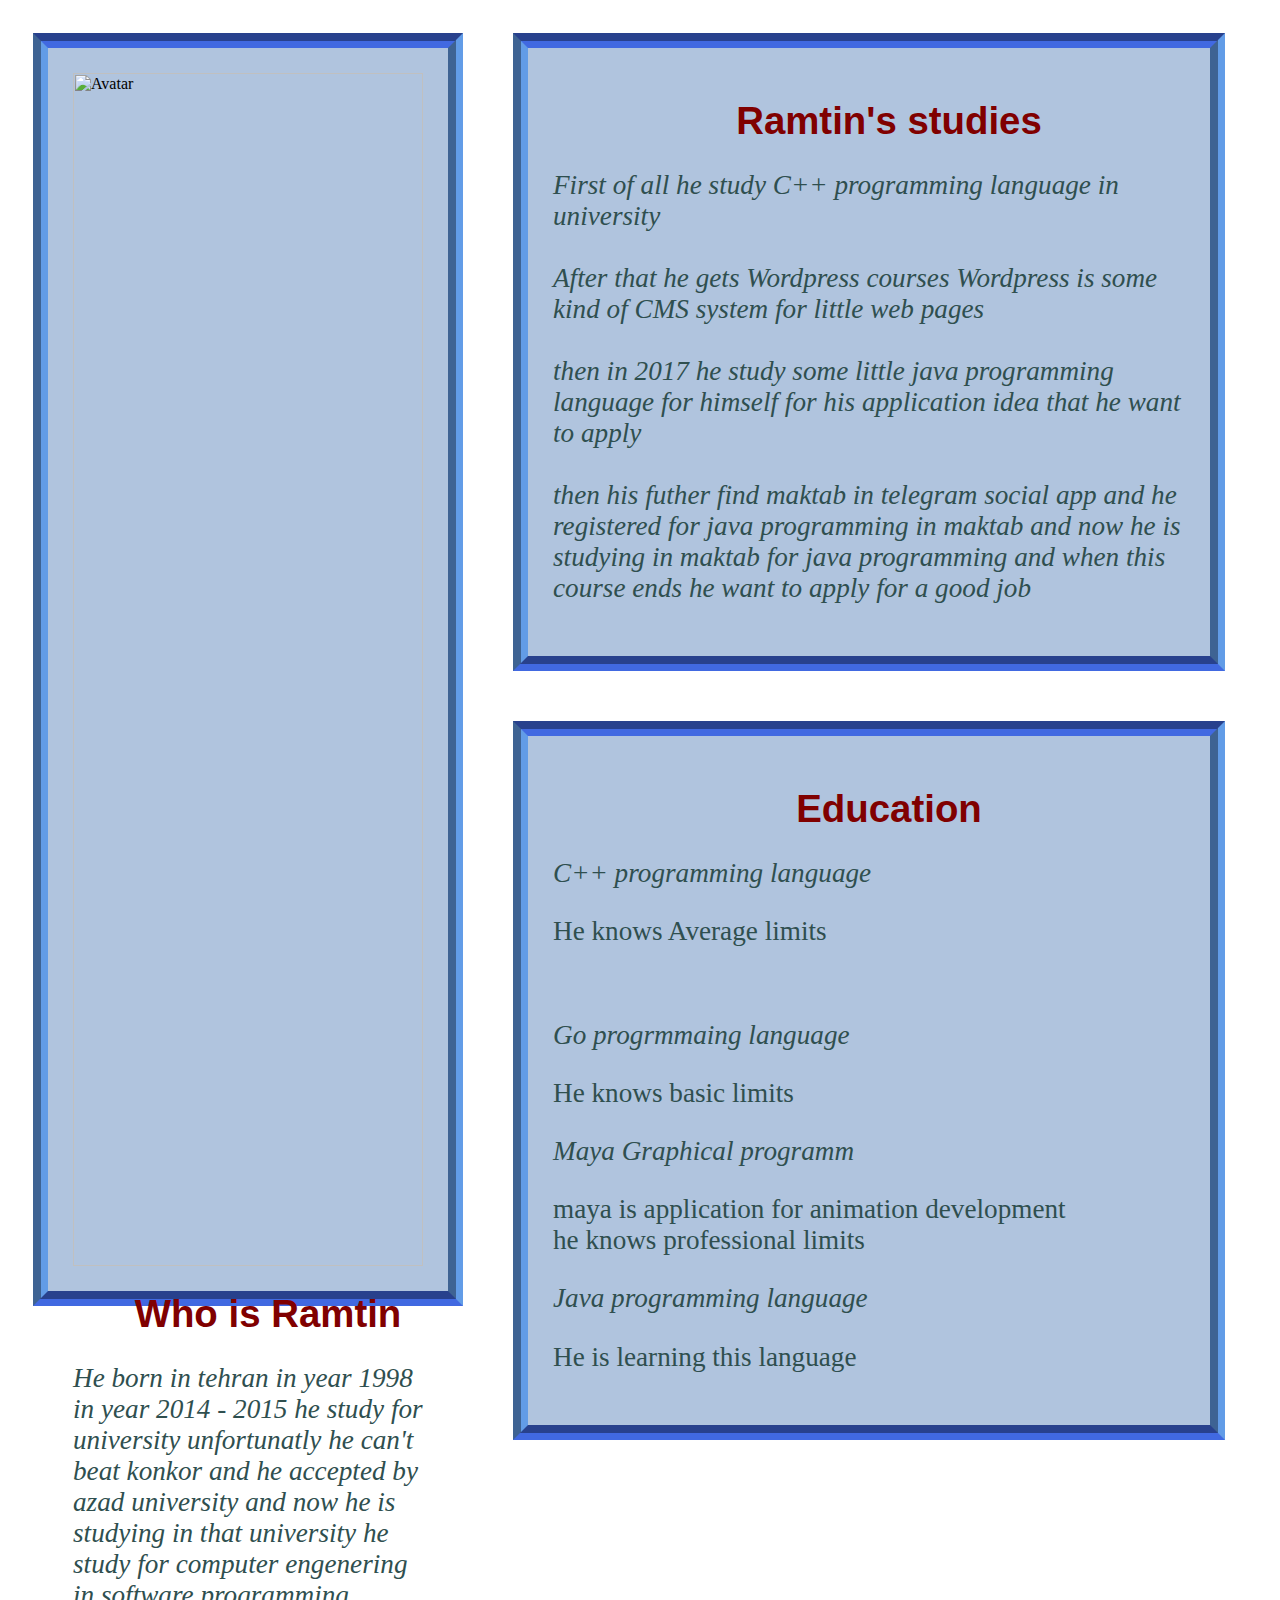
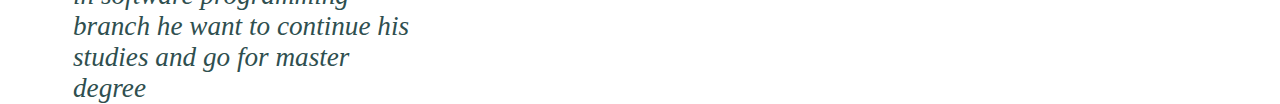
==== index.html @ 523220f2 "Rename HomeWork.html to index.html" ====
<html>

<head>
    <title>Ramtin Vedadi</title>
    <meta charset="UTF-8">
    <link rel="stylesheet" type="text/css" href="HomeWorkCSS.css">
</head>

<body>
    <div>
        <div id="History">
            <img src="file:/E:/photo_2016-03-08_23-33-51.jpg" style="width:100%" alt="Avatar">
            <h1>Who is Ramtin</h1>
            <p>
                <i>
                    He born in tehran in year 1998 in year 2014 - 2015 he study for university unfortunatly he can't beat konkor and he accepted
                    by azad university and now he is studying in that university he study for computer engenering in software
                    programming branch he want to continue his studies and go for master degree
                </i>
            </p>
        </div>
        <div id="studies">
            <h1>Ramtin's studies</h1>
            <p>
                <i>
                    First of all he study C++ programming language in university
                </i>
                <br>
                <br>
                <i>
                    After that he gets Wordpress courses Wordpress is some kind of CMS system for little web pages
                </i>
                <br>
                <br>
                <i>
                    then in 2017 he study some little java programming language for himself for his application idea that he want to apply
                </i>
                <br>
                <br>
                <i>
                    then his futher find maktab in telegram social app and he registered for java programming in maktab and now he is studying
                    in maktab for java programming and when this course ends he want to apply for a good job
                </i>
            </p>
        </div>
        <div id="education">
            <h1>Education</h1>
            <p>
                <i>C++ programming language</i>
                <br>
                <p>
                    He knows Average limits
                </p>
            </p>
            <br>
            <p>
                <i>Go progrmmaing language</i>
                <br>
                <p>
                    He knows basic limits
                </p>
            </p>
            <p>
                <i>Maya Graphical programm</i>
                <br>
                <p>
                    maya is application for animation development
                    <br>
                    he knows professional limits
                </p>
            </p>
            <P>
                <i>Java programming language</i>
                <br>
                <p>
                    He is learning this language
                </p>
            </P>
        </div>
    </div>
</body>

</html>
---- HomeWorkCSS.css ----
body {
    background-image: url("file:/C:/Users/SONY/Desktop/1.gif");
}

h1 {
    color: maroon;
    text-align: center;
    font-size: 240%;
    margin-left: 40px;
    font-family: "Roboto", sans-serif
} 
p{
    color:darkslategrey;
    font-size: 170%;
    font-family: Cambria, Cochin, Georgia, Times, 'Times New Roman', serif;
}
div#History{
    
    width: 350px;
    height: 135%;
    background-color: lightsteelblue;
    float: left;
    border-collapse: collapse;
    border: 15px groove rgb(98, 156, 231);
    border-block-start-color: royalblue;
    border-block-end-color: royalblue;  
    padding: 25px;
    margin: 25px;
}
div#studies{

    width: 50%;
    float: left;
    background-color: lightsteelblue;
    border-collapse: collapse;
    border: 15px groove rgb(98, 156, 231);
    border-block-start-color: royalblue;
    border-block-end-color: royalblue;
    padding: 25px;
    margin: 25px;
}
div#education{

    width: 50%;
    float: left;
    background-color: lightsteelblue;
    border-collapse: collapse;
    border: 15px groove rgb(98, 156, 231);
    border-block-start-color: royalblue;
    border-block-end-color: royalblue;
    padding: 25px;
    margin: 25px;
}
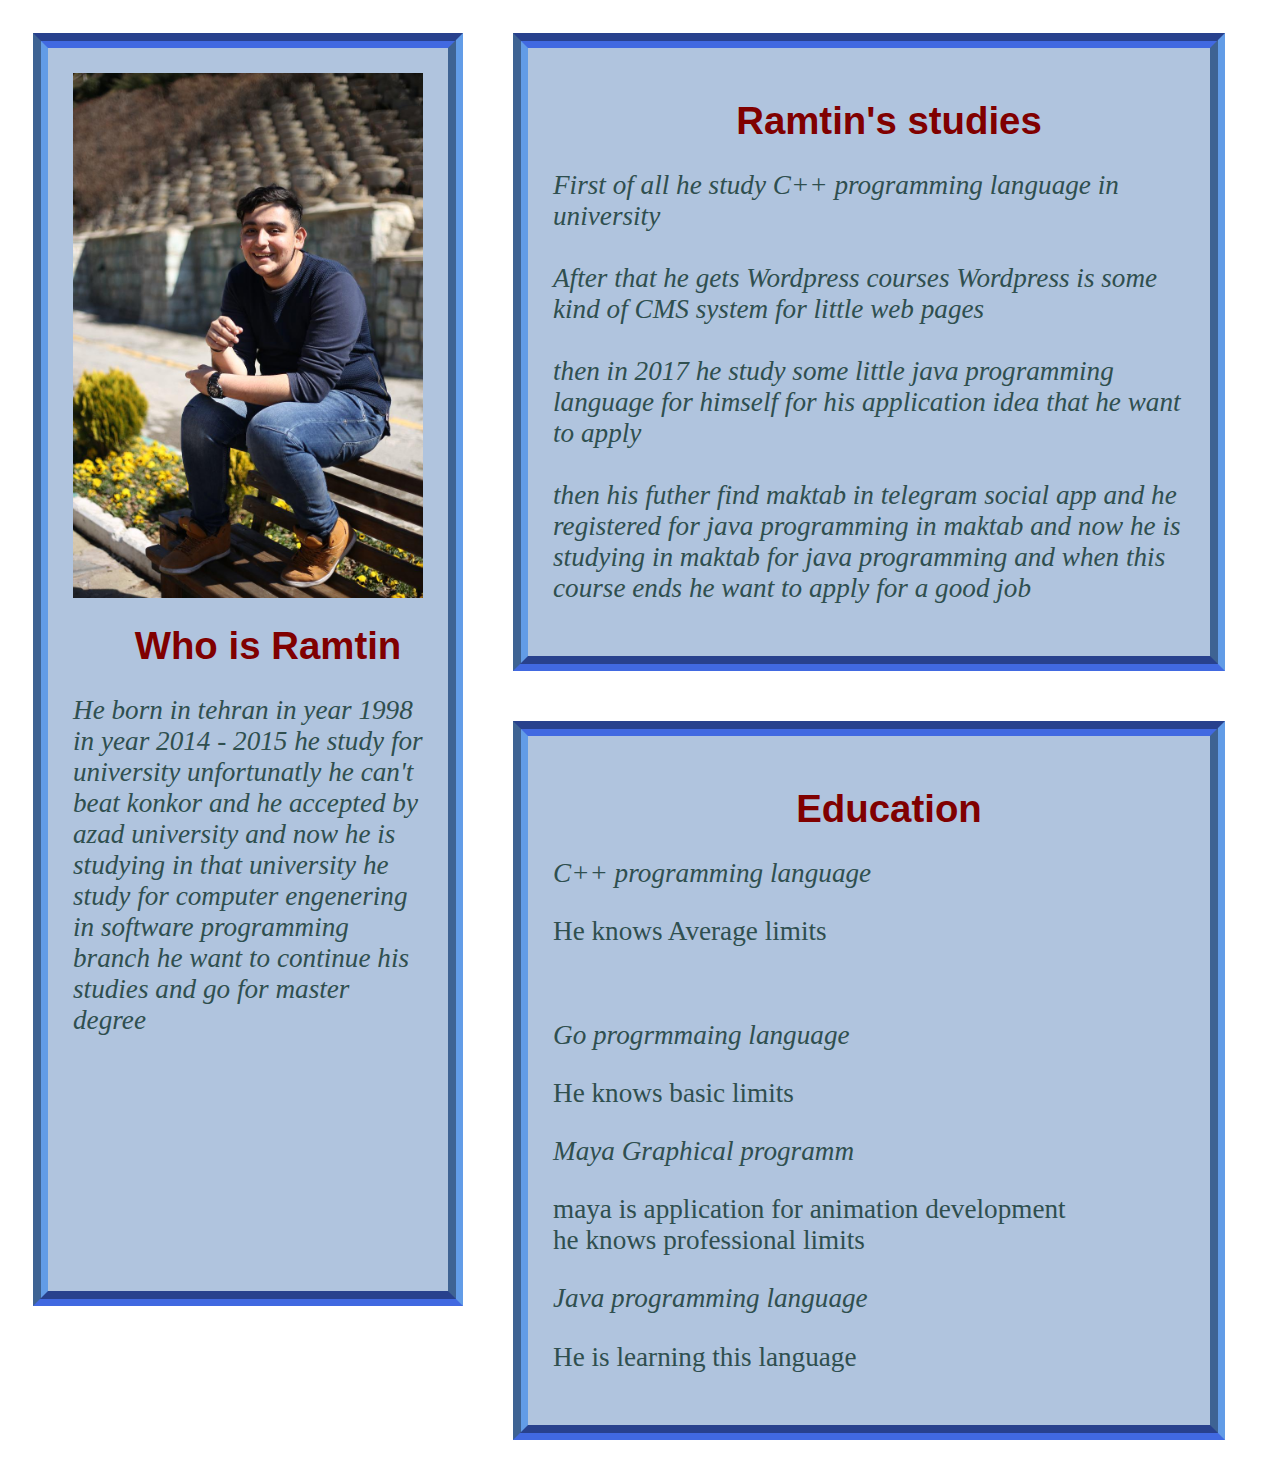
==== commit 41dd2cb0: "Update index.html" ====
--- a/index.html
+++ b/index.html
@@ -9,7 +9,7 @@
 <body>
     <div>
         <div id="History">
-            <img src="file:/E:/photo_2016-03-08_23-33-51.jpg" style="width:100%" alt="Avatar">
+            <img src="photo_2016-03-08_23-33-51.jpg" style="width:100%" alt="Avatar">
             <h1>Who is Ramtin</h1>
             <p>
                 <i>
